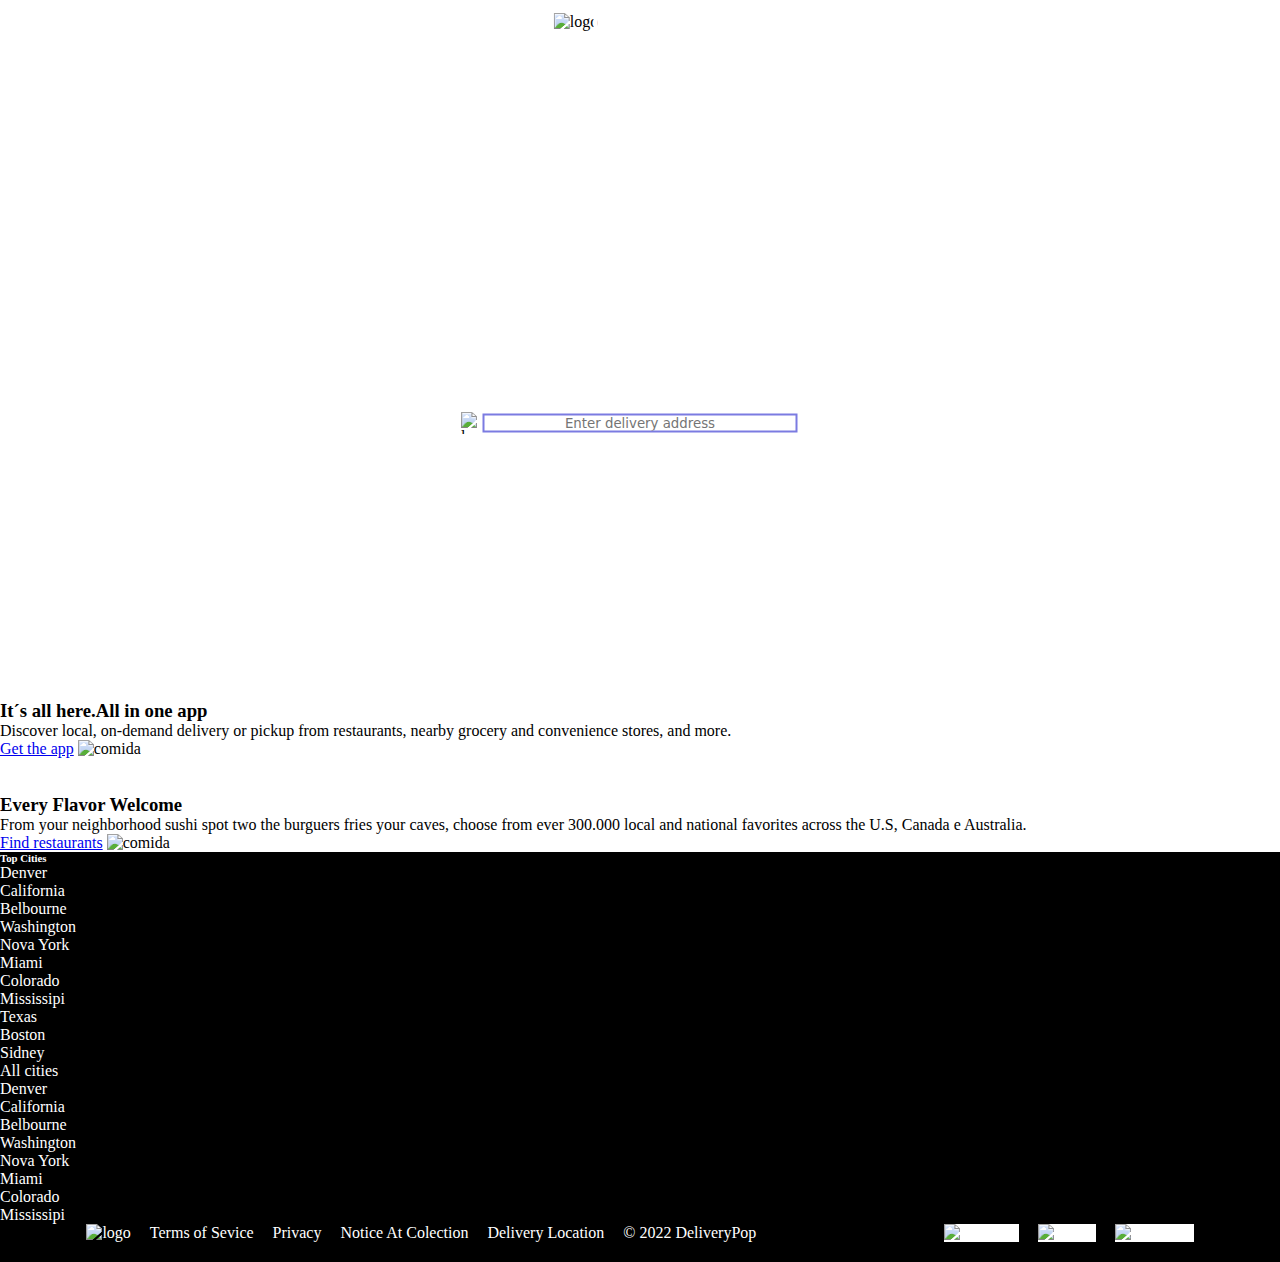
==== assets/index.html @ 7649f966 "conclusao footer" ====
<!DOCTYPE html>
<html lang="pt-br">
<head>
    <meta charset="UTF-8">
    <meta http-equiv="X-UA-Compatible" content="IE=edge">
    <meta name="viewport" content="width=device-width, initial-scale=1.0">
    <link rel="stylesheet" href="css/stylo.css">
    <title>Document</title>
</head>
<body>
    
    <header>

    <div class="heading">

        <img class="logo" src="imagem/vector.png" alt="logo">
        <h1>DELIVERYPOP</h1>
        
    </div>

        <h2>Restaurants and more,
        delivered to your door</h2>
   
    <div class="icon">
        <img class="localizacao" src="imagem/pin.png" alt="localizacaoendereco">

        <input type="text" id="adress" name="adress" name="adress" placeholder="Enter delivery address" size="40">
        

    </div>

        <a href="#" target="blank">Sign in for saved address</a>
        
    </header>

<section>
 <h3>It´s all here.All in one app</h3>
<p> Discover local, on-demand delivery or pickup from
    restaurants, nearby grocery and convenience stores,
    and more.
</p>
<a href="#" target="blank">Get the app</a>
<img src="imagem/imagem2.png" alt="comida">

</section>

<br><br>

<section>
        <h3>Every Flavor Welcome</h3>
       <p> From your neighborhood sushi spot two the 
        burguers fries your caves, choose from ever 
        300.000 local and national favorites across
        the U.S, Canada e Australia.
       </p>
       <a href="#" target="blank">Find restaurants</a>
       <img src="imagem/imagem3.png" alt="comida">
       
</section>

<section class="cities">

<h6>Top Cities</h6>

<ul>

<li>Denver</li>
<li>California</li>
<li>Belbourne</li>
<li>Washington</li>
<li>Nova York</li>
<li>Miami</li>
<li>Colorado</li>
<li>Mississipi</li>
<li>Texas</li>
<li>Boston</li>
<li>Sidney</li>
<li>All cities</li>

</ul>

<ul>

    <li>Denver</li>
    <li>California</li>
    <li>Belbourne</li>
    <li>Washington</li>
    <li>Nova York</li>
    <li>Miami</li>
    <li>Colorado</li>
    <li>Mississipi</li>

</ul>



</section>



<footer class="container">

<div class="termo">

    <img class="fimfooter" src="imagem/vector.png" alt="logo">
    <span>Terms of Sevice</span>
    <span>Privacy</span>
    <span>Notice At Colection</span>
    <span>Delivery Location</span>
    <span>© 2022 DeliveryPop</span>
    
</div>

<div class="redes">

    <img class="fimfooter" src="imagem/twitter.png" alt="facebook">
    <img class="fimfooter" src="imagem/facebook.png" alt="twitter">
    <img class="fimfooter" src="imagem/instagram.png" alt="instagram">

</div>

</footer>

</body>
</html>
---- assets/css/stylo.css ----
*{
box-sizing: border-box;
margin: 0;
padding: 0;

}
body{
    height: 100vh;
   
      
}


header{
    position: relative;
    background-image:url("../imagem/imagem1.png");
    height: 700px;
    width: 100%;
    background-repeat:no-repeat ;
    background-size:cover;

}

header h1{
    position: absolute;
    bottom:93%;
    left: 55%;
    transform:translate(-50%, -50%);
    color: white;
    font-family: system-ui, -apple-system, BlinkMacSystemFont, 'Segoe UI', Roboto, Oxygen, Ubuntu, Cantarell, 'Open Sans', 'Helvetica Neue', sans-serif;
    letter-spacing: 5px;
    font-size: 22px;
    
 
}

.heading img.logo{
    position: absolute;
    bottom:93%;
    left: 45%;
    transform:translate(-50%, -50%);
    height: 24px;
      
}



header h2{
    width: 700px;
    position: absolute;
    top: 40%;
    left: 50%;
    transform:translate(-50%, -50%);
    color: white;
    font-family: system-ui, -apple-system, BlinkMacSystemFont, 'Segoe UI', Roboto, Oxygen, Ubuntu, Cantarell, 'Open Sans', 'Helvetica Neue', sans-serif;
    text-align: center;  
    font-size: 64px;
    line-height: 1,5px;
}


div.icon{
    background-color:white ;
    width: 480px;
    height: 60px;
    border-radius: 10px;
    position: absolute;
    top: 60%;
    left: 50%;
    transform:translate(-50%, -50%);
}

header div input{
    position: absolute;
    top: 55%;
    left: 50%;
    transform:translate(-50%, -50%);
    font-family: system-ui, -apple-system, BlinkMacSystemFont, 'Segoe UI', Roboto, Oxygen, Ubuntu, Cantarell, 'Open Sans', 'Helvetica Neue', sans-serif;
    text-align: center;  
    border:2px solid rgb(123, 123, 225);
   
}


header div img.localizacao{
    position: absolute;
    top: 55%;
    left: 15%;
    transform:translate(-50%, -50%);
    width: 22px;
    height: 22px;
    z-index: 1; 
}

header a{
    position: absolute;
    top: 70%;
    left: 50%;
    transform:translate(-50%, -50%);
    color: white;
    font-family: system-ui, -apple-system, BlinkMacSystemFont, 'Segoe UI', Roboto, Oxygen, Ubuntu, Cantarell, 'Open Sans', 'Helvetica Neue', sans-serif;
    text-align: center; 
    font-size: 18px;
}

section.cities{
    background-color: black;
    color:white;
}

footer.container{
    display: flex;
    justify-content: space-around;
    width: 100%;
    background-color:black;
    color: white;
    padding-bottom: 20px;
   
}

footer .redes .fimfooter{
    background-color: white;
    width: 22px;
    height: 22px;
    margin-left: 15px;
    
    
}


div.termo span{
    margin-left: 15px;
}
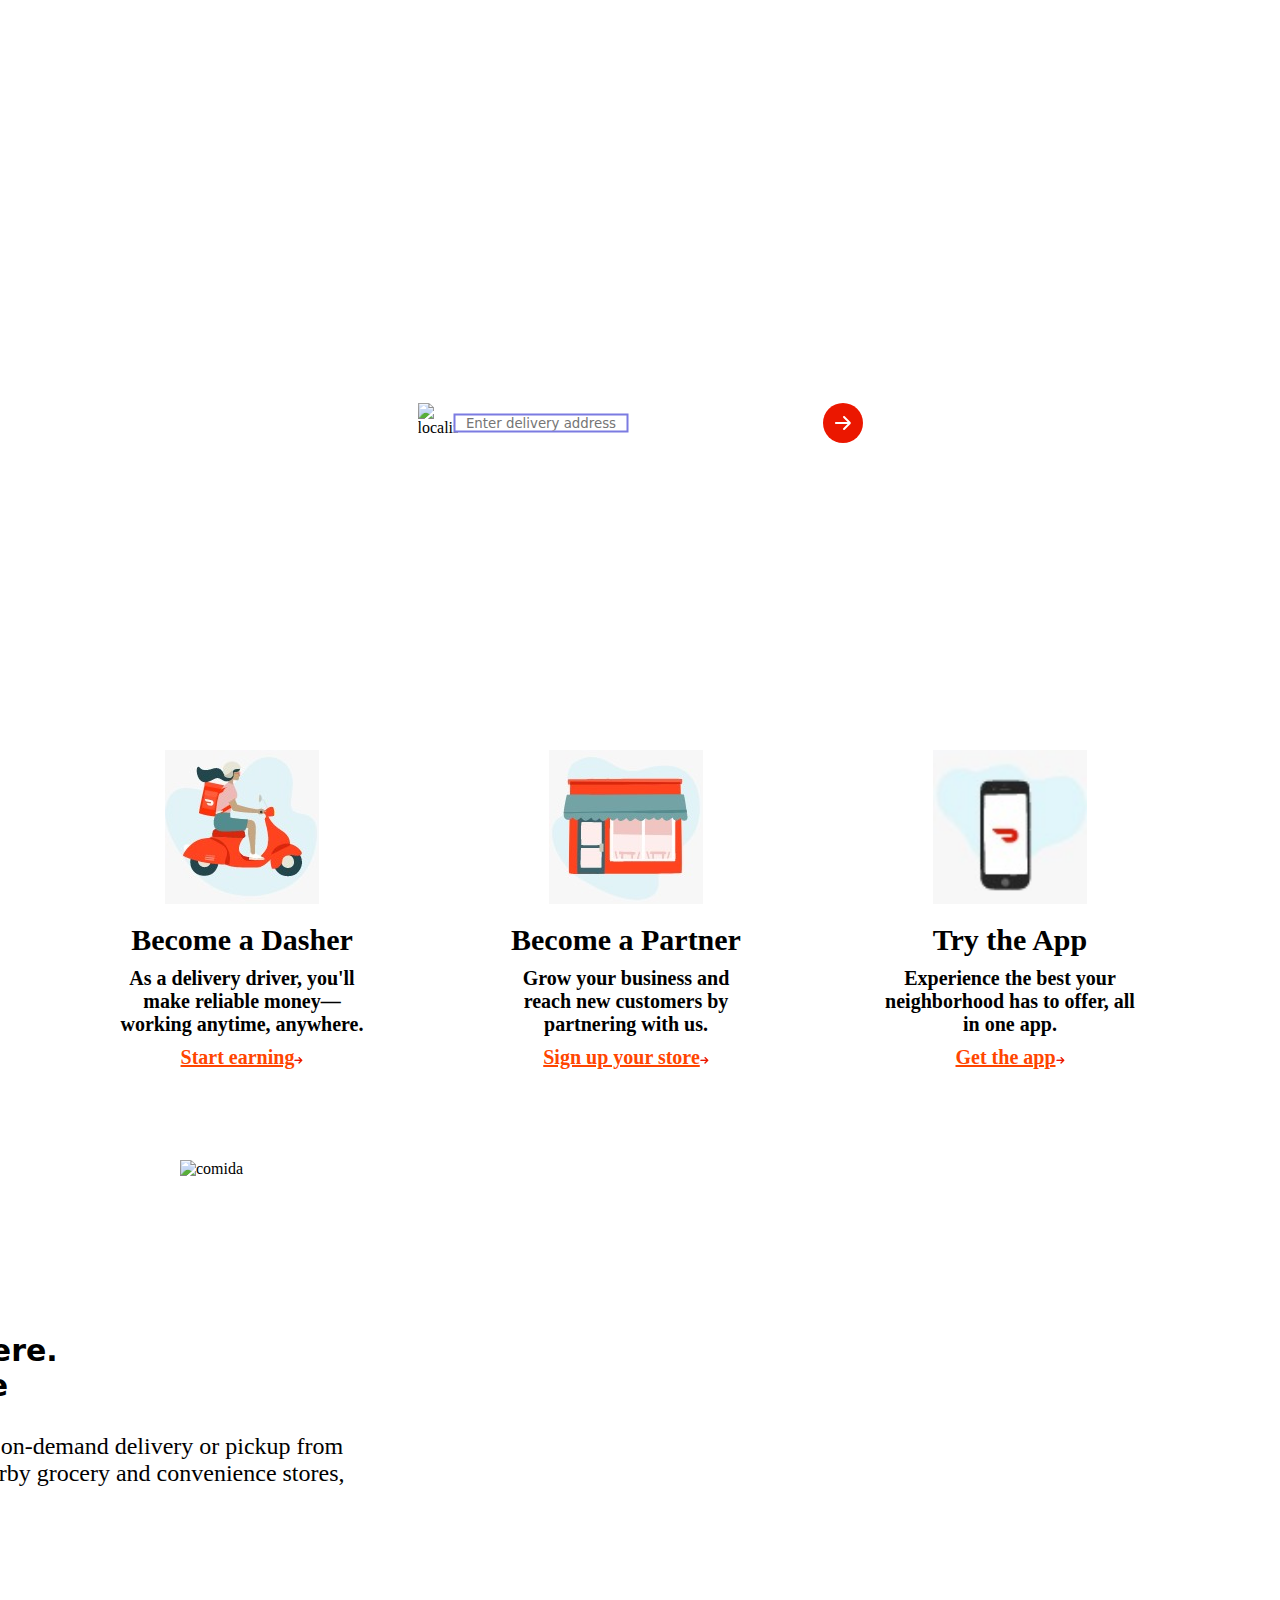
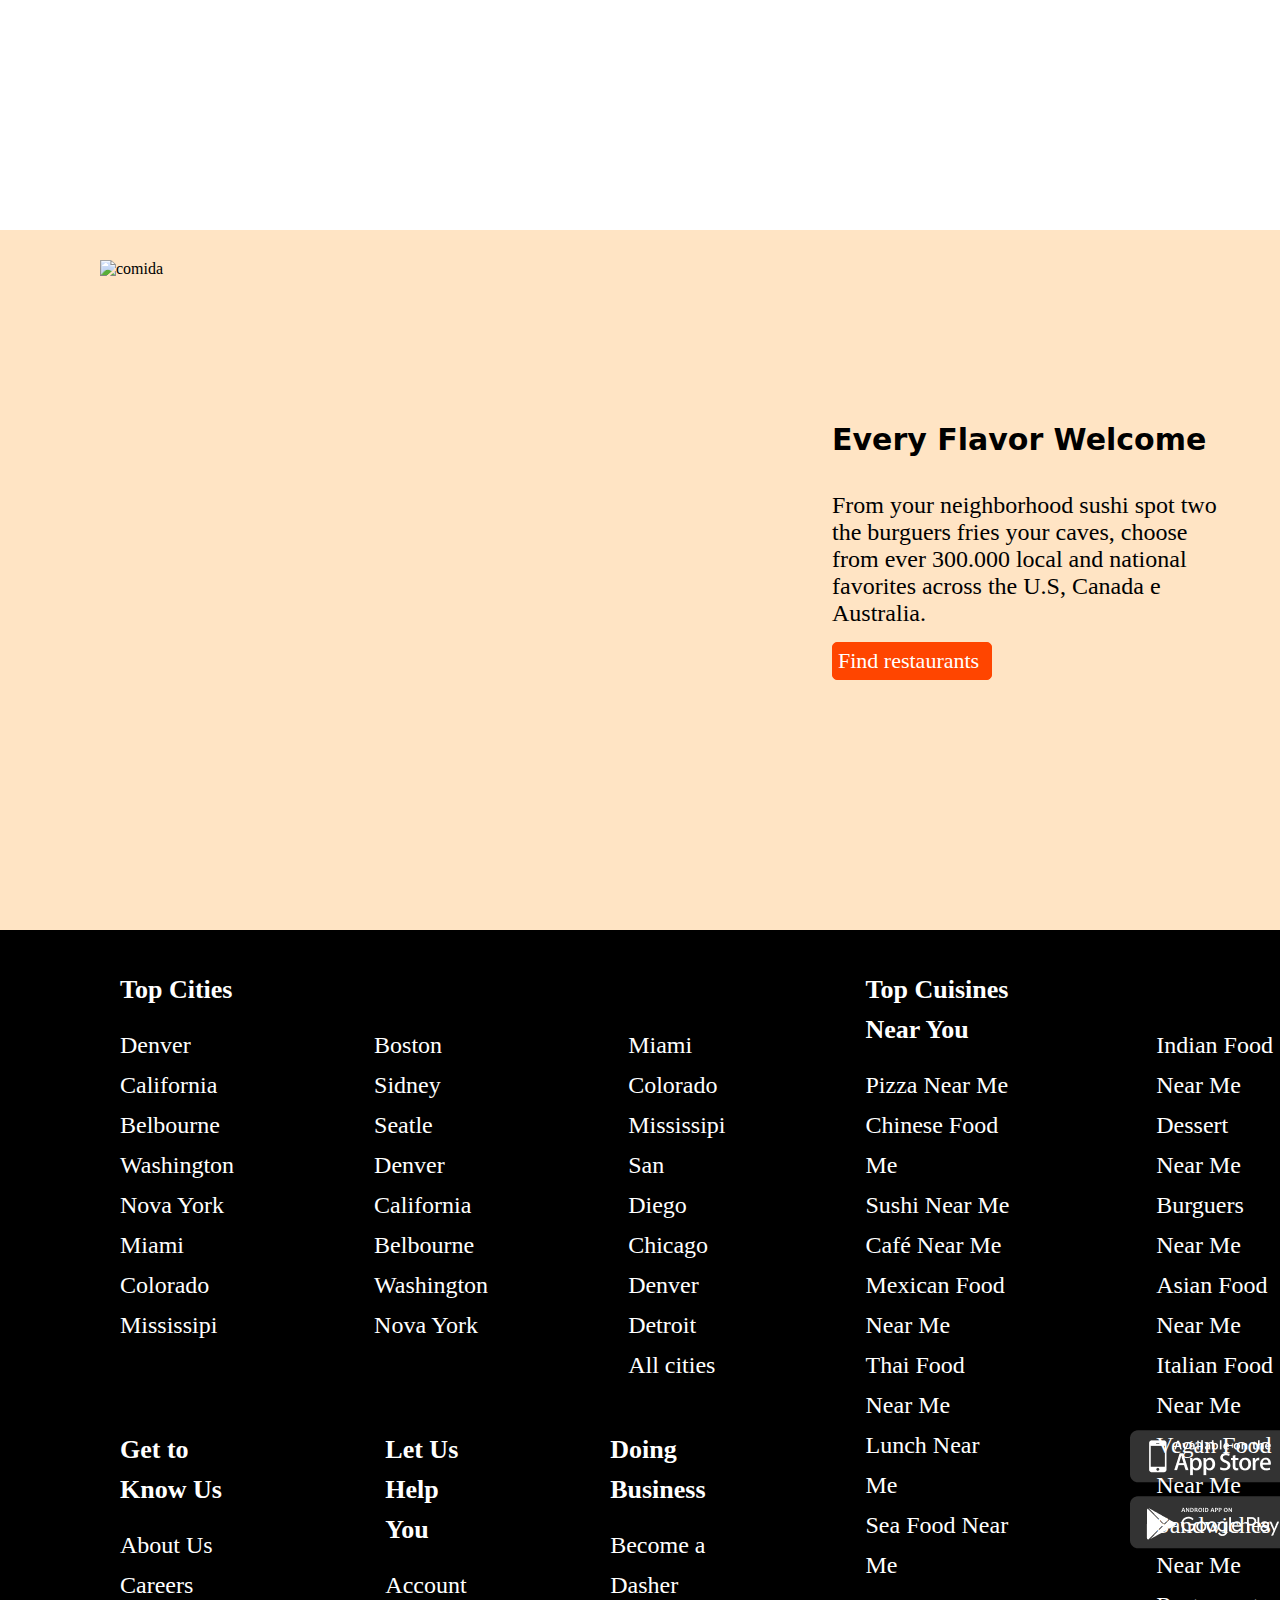
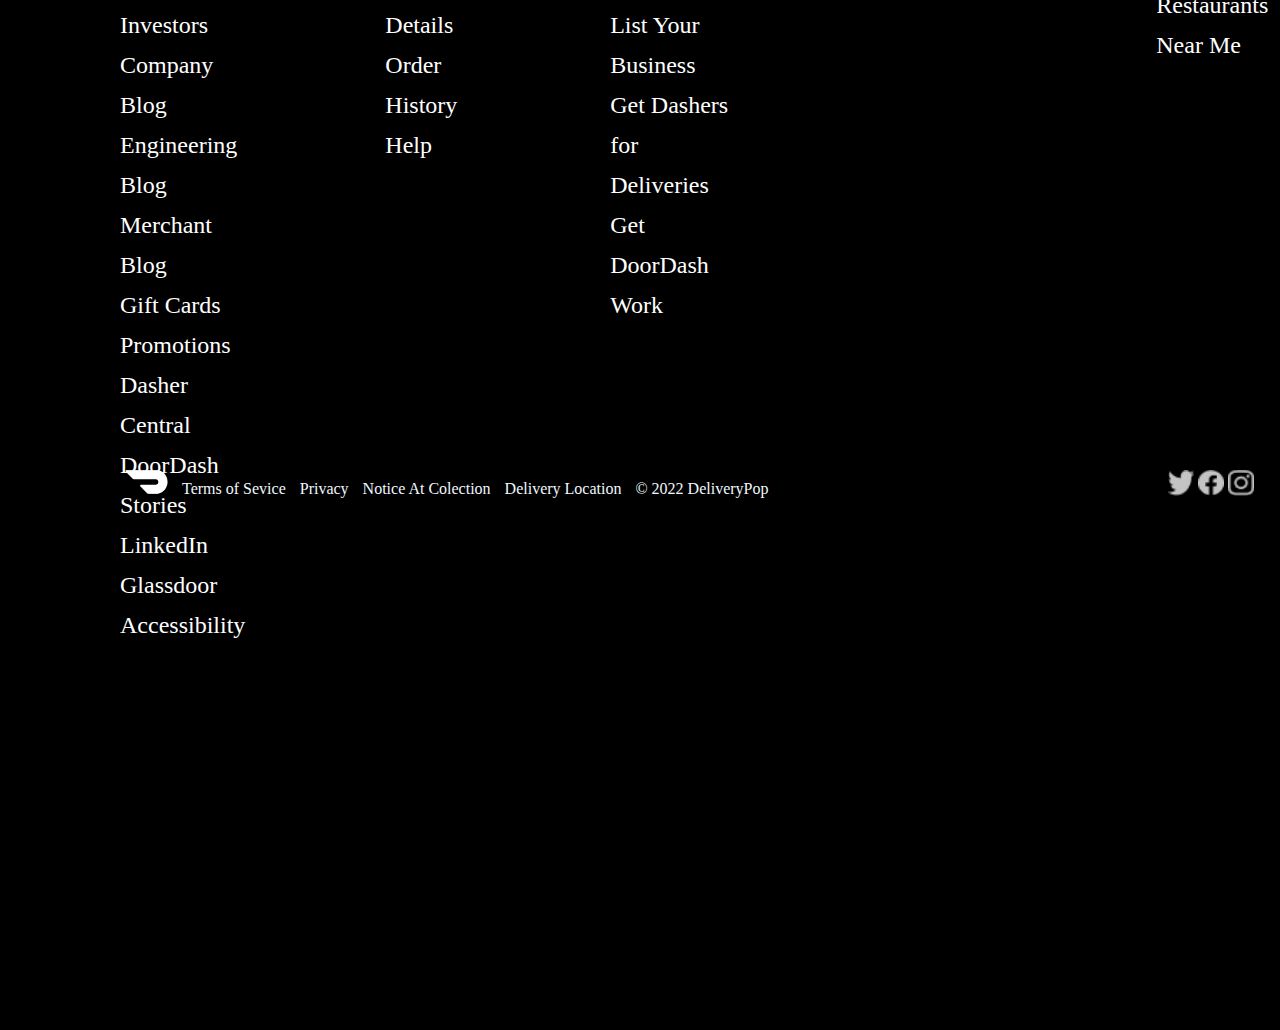
==== commit 1fc59c5e: "finalizacao do trabalho" ====
--- a/assets/index.html
+++ b/assets/index.html
@@ -13,7 +13,7 @@
 
     <div class="heading">
 
-        <img class="logo" src="imagem/vector.png" alt="logo">
+        <img class="logo" src="imagem/logo.png" alt="logo">
         <h1>DELIVERYPOP</h1>
         
     </div>
@@ -23,9 +23,10 @@
    
     <div class="icon">
         <img class="localizacao" src="imagem/pin.png" alt="localizacaoendereco">
-
-        <input type="text" id="adress" name="adress" name="adress" placeholder="Enter delivery address" size="40">
-        
+        <label from="adress">
+        <input type="text" id="adress" name="adress" name="adress" placeholder="Enter delivery address" size="20">
+        </label>
+        <img class="setavermelha" src="imagem/seta.svg" alt="setaindicativa">
 
     </div>
 
@@ -33,36 +34,89 @@
         
     </header>
 
-<section>
- <h3>It´s all here.All in one app</h3>
-<p> Discover local, on-demand delivery or pickup from
+
+<section class="figuras">
+
+    <div class="vespa">
+
+    <img src="imagem/vespa.jpeg" alt="entregadomicilio">
+    <h2 class="become">Become a Dasher</h2>
+    <p class="experiencia">As a delivery driver, you'll make reliable money—working anytime, anywhere.</p>
+    <a class=hover href="#">Start earning<img src=imagem/setinha.png></a>
+
+    </div>
+
+    <div class="quiosque">
+
+    <img src="imagem/quiosque.jpeg" alt="entregadomicilio">
+    <h2 class="become">Become a Partner</h2>
+    <p class="experiencia">Grow your business and reach new customers by partnering with us.</p>
+    <a class=hover href="#">Sign up your store<img src=imagem/setinha.png></a>
+
+    </div>
+
+    <div class="celular">
+
+    <img class=dimensao src="imagem/celular.jpeg" alt="entregadomicilio">
+    <h2 class="become">Try the App</h2>
+    <p class="experiencia">Experience the best your neighborhood has to offer, all in one app.</p>
+    <a class="hover" href="#">Get the app<img src=imagem/setinha.png></a>
+
+    </div>
+
+
+    </section>
+
+<section class="photo1">
+
+ <div class="every1">
+ <h3 class="apps">It´s all here. All in one app.</h3>
+<p class="paragrafo1"> Discover local, on-demand delivery or pickup from
     restaurants, nearby grocery and convenience stores,
     and more.
 </p>
-<a href="#" target="blank">Get the app</a>
-<img src="imagem/imagem2.png" alt="comida">
+<a class="get1" href="#" target="blank">Get the app</a>
+
+</div>
+
+<figure>
+
+<img class= "comida1" src="imagem/imagem2.png" alt="comida">
+
+</figure>
 
 </section>
 
-<br><br>
-
-<section>
-        <h3>Every Flavor Welcome</h3>
-       <p> From your neighborhood sushi spot two the 
+
+<section class="photo2">
+<div class="every2">
+    <h3 class="flavor">Every Flavor Welcome</h3>
+    <p class="paragrafo2"> From your neighborhood sushi spot two the 
         burguers fries your caves, choose from ever 
         300.000 local and national favorites across
         the U.S, Canada e Australia.
-       </p>
-       <a href="#" target="blank">Find restaurants</a>
-       <img src="imagem/imagem3.png" alt="comida">
+    </p>
+    <a class="get2" href="#" target="blank">Find restaurants</a>
+
+</div>
+
+    <figure>
+
+    <img class= "comida2" src="imagem/imagem3.png" alt="comida">
+
+    </figure>
        
 </section>
 
 <section class="cities">
 
-<h6>Top Cities</h6>
-
-<ul>
+<div class="container1">
+
+<div class="topcity">
+
+<h4 class="cidade">Top Cities</h4>
+
+<ul class="lista1">
 
 <li>Denver</li>
 <li>California</li>
@@ -72,54 +126,181 @@
 <li>Miami</li>
 <li>Colorado</li>
 <li>Mississipi</li>
-<li>Texas</li>
+
+
+</ul>
+
+</div>
+
+<div class="pluscity">
+
+<ul class="lista2">
+
 <li>Boston</li>
 <li>Sidney</li>
+<li>Seatle</li>
+<li>Denver</li>
+<li>California</li>
+<li>Belbourne</li>
+<li>Washington</li>
+<li>Nova York</li>
+
+</ul>
+
+</div>
+
+<div class="maiscidades">
+
+<ul class="lista2">
+
+<li>Miami</li>
+<li>Colorado</li>
+<li>Mississipi</li>
+<li>San Diego</li>
+<li>Chicago</li>
+<li>Denver</li>
+<li>Detroit</li>
 <li>All cities</li>
 
 </ul>
 
+</div>
+
+<div class="tops">
+
+<h4 class="restaurantes">Top Cuisines Near You</h4>
+
+<ul class="lista1">
+
+<li>Pizza Near Me</li>
+<li>Chinese Food Me</li>
+<li>Sushi Near Me</li>
+<li>Café Near Me</li>
+<li>Mexican Food Near Me</li>
+<li>Thai Food Near Me</li>
+<li>Lunch Near Me</li>
+<li>Sea Food Near Me</li>
+
+</ul>
+
+</div>
+
+<div class="topissimo">
+
+<ul class="lista2">
+
+<li>Indian Food Near Me</li>
+<li>Dessert Near Me</li>
+<li>Burguers Near Me</li>
+<li>Asian Food Near Me</li>
+<li>Italian Food Near Me</li>
+<li>Vegan Food Near Me</li>
+<li>Sandwiches Near Me</li>
+<li>Restaurants Near Me</li>
+
+</ul>
+
+</div>
+
+</div>
+
+</section>
+
+<section class="informacoes">
+
+<div class="container2">
+
+<div class="getto">
+
+<h4 class="size">Get to Know Us</h4>
+        
 <ul>
-
-    <li>Denver</li>
-    <li>California</li>
-    <li>Belbourne</li>
-    <li>Washington</li>
-    <li>Nova York</li>
-    <li>Miami</li>
-    <li>Colorado</li>
-    <li>Mississipi</li>
-
-</ul>
-
-
+        
+<li>About Us</li>
+<li>Careers</li>
+<li>Investors</li>
+<li>Company Blog</li>
+<li>Engineering Blog</li>
+<li>Merchant Blog</li>
+<li>Gift Cards</li>
+<li>Promotions</li>
+<li>Dasher Central</li>
+<li>DoorDash Stories</li>
+<li>LinkedIn</li>
+<li>Glassdoor</li>
+<li>Accessibility</li>
+        
+</ul>
+        
+</div>
+
+<div class="let">
+
+<h4 class="size">Let Us Help You</h4>
+
+<ul>
+
+<li>Account Details</li>
+<li>Order History</li>
+<li>Help</li>
+
+</ul>
+
+</div>
+
+<div  class="doing">
+
+<h4 class="size">Doing Business</h4>
+
+<ul>
+
+<li>Become a Dasher</li>
+<li>List Your Business</li>
+<li>Get Dashers for Deliveries</li>
+<li>Get DoorDash Work</li>
+
+</ul>
+
+</div>
+
+<div class="stores">
+
+<img src="imagem/apple.png" alt="applestore">
+<img src="imagem/google.png" alt="googlestore">
+
+
+</div>
+
+</div>
 
 </section>
 
 
-
-<footer class="container">
+<footer>
+<div class="container">
 
 <div class="termo">
 
-    <img class="fimfooter" src="imagem/vector.png" alt="logo">
+    <img class="fimfooter2" src="imagem/logo.png" alt="logo">
     <span>Terms of Sevice</span>
     <span>Privacy</span>
     <span>Notice At Colection</span>
     <span>Delivery Location</span>
     <span>© 2022 DeliveryPop</span>
     
+    
 </div>
 
 <div class="redes">
 
-    <img class="fimfooter" src="imagem/twitter.png" alt="facebook">
-    <img class="fimfooter" src="imagem/facebook.png" alt="twitter">
-    <img class="fimfooter" src="imagem/instagram.png" alt="instagram">
+    <a href=# target="_blank"><img class="fimfooter" src="imagem/twiter.png" alt="facebook"></a>
+    <a href=# target="_blank"><img class="fimfooter" src="imagem/facebook.png" alt="twitter"></a>
+    <a href=# target="_blank"><img class="fimfooter" src="imagem/instagram.png" alt="instagram"></a>
+
+</div>
 
 </div>
 
 </footer>
-
 </body>
-</html>+</html>
--- a/assets/css/stylo.css
+++ b/assets/css/stylo.css
@@ -3,10 +3,11 @@
 margin: 0;
 padding: 0;
 
+
+
 }
 body{
     height: 100vh;
-   
       
 }
 
@@ -44,7 +45,6 @@
 }
 
 
-
 header h2{
     width: 700px;
     position: absolute;
@@ -61,7 +61,7 @@
 
 div.icon{
     background-color:white ;
-    width: 480px;
+    width: 450px;
     height: 60px;
     border-radius: 10px;
     position: absolute;
@@ -73,7 +73,7 @@
 header div input{
     position: absolute;
     top: 55%;
-    left: 50%;
+    left:28%;
     transform:translate(-50%, -50%);
     font-family: system-ui, -apple-system, BlinkMacSystemFont, 'Segoe UI', Roboto, Oxygen, Ubuntu, Cantarell, 'Open Sans', 'Helvetica Neue', sans-serif;
     text-align: center;  
@@ -85,10 +85,19 @@
 header div img.localizacao{
     position: absolute;
     top: 55%;
-    left: 15%;
-    transform:translate(-50%, -50%);
-    width: 22px;
-    height: 22px;
+    left: 5%;
+    transform:translate(-50%, -50%);
+    width: 40px;
+    height: 40px; 
+}
+
+header div img.setavermelha{
+    position: absolute;
+    top: 55%;
+    left: 95%;
+    transform:translate(-50%, -50%);
+    width: 40px;
+    height: 40px;
     z-index: 1; 
 }
 
@@ -100,36 +109,304 @@
     color: white;
     font-family: system-ui, -apple-system, BlinkMacSystemFont, 'Segoe UI', Roboto, Oxygen, Ubuntu, Cantarell, 'Open Sans', 'Helvetica Neue', sans-serif;
     text-align: center; 
-    font-size: 18px;
+    font-size: 18px;   
+}
+
+section.figuras{
+    display: flex;
+    width: 90%;
+    height: 300px;
+    margin-top: 50px;
+    justify-content:space-around;
+    text-align: center;
+    margin-left: 50px;
+    margin-right: 50px; 
+}
+
+section.figuras a.hover{
+    display: inline-block;
+    color: #FF4500 ;
+    font-weight: bold;
+    font-size: 20px;
+    margin-top: 10px;
+     
+}
+
+section.figuras h2.become{
+    margin-top: 15px;
+    font-size: 30px;
+}
+
+section.figuras p.experiencia{
+    
+    margin-top:10px;
+    font-size: 20px;
+    font-weight: bold;
+    text-align: center;
+    width: 250px;
+    margin-left: 50px;
+    margin-right: 50px;
+}
+
+
+section div.celular .dimensao{
+    width: 154px;
+    height: 154px;
+}
+
+
+section.photo1{
+    width: 100%;
+    height: 700px;
+    position: relative;
+    margin-top: 80px;
+}
+
+section.photo1 figure img.comida1{
+    width: 1000px;
+    height: 600px;
+    float:right;
+    margin-top: 30px;
+    margin-right: 100px;
+}
+
+section.photo1 a.get1{
+    display: inline-block;
+    font-size:22px ;
+    border: 1px solid #FF4500;
+    border-radius: 5px;
+    background-color: #FF4500;
+    color: white;
+    text-decoration: none;
+    padding:5px ;
+    margin-left: 22px;
+}
+
+section.photo1 div.every1{
+    position: absolute;
+    transform:translate(-50%, -50%);
+    bottom: 250px;
+    right:52%;
+    bottom:20%;
+    
+}
+
+section.photo1 h3.apps{
+    width: 240px;
+    height: 100px;
+    font-size: 30px;
+    font-family: system-ui, -apple-system, BlinkMacSystemFont, 'Segoe UI', Roboto, Oxygen, Ubuntu, Cantarell, 'Open Sans', 'Helvetica Neue', sans-serif;
+    padding-left: 30px;
+}
+
+section.photo1 p.paragrafo1{
+    width: 530px;
+    height: 100px;
+    font-size: 24px;
+    text-align:left;
+    padding-left: 30px;
+}
+
+
+section.photo2{
+    background-color: bisque;
+    width: 100%;
+    height: 700px;
+    position: relative;
+}
+
+section.photo2 figure img.comida2{
+    width: 1000px;
+    height: 600px;
+    float:left;
+    margin-top: 30px;
+    margin-left: 100px;
+}
+
+section.photo2 a.get2{
+    width:160px;
+    display:block;
+    font-size:22px ;
+    border: 1px solid #FF4500 ;
+    border-radius: 5px;
+    background-color: #FF4500;
+    color: white;
+    text-decoration: none;
+    padding: 5px;
+    margin-top: 20px;
+}
+
+section.photo2 div.every2{
+    position: absolute;
+    bottom: 250px;
+    margin-left: 65%;
+   
+}
+
+section.photo2 h3.flavor{
+    width: 400px;
+    height: 100px;
+    font-size: 30px;
+    font-family: system-ui, -apple-system, BlinkMacSystemFont, 'Segoe UI', Roboto, Oxygen, Ubuntu, Cantarell, 'Open Sans', 'Helvetica Neue', sans-serif;
+    margin-top: 40px;
+    padding-top: 30px;
+}
+
+section.photo2 p.paragrafo2{
+    width: 400px;
+    height: 130px;
+    font-size: 24px;
+    text-align:left;
+    padding-bottom: 30px;
 }
 
 section.cities{
     background-color: black;
     color:white;
-}
-
-footer.container{
+    width: 100%;
+    height: 500px;
+}
+
+section.cities div.container1{
     display: flex;
-    justify-content: space-around;
-    width: 100%;
+    flex-direction: row;
+    justify-content:flex-start;
+    position: relative;
+   
+}
+
+ h4.cidade, .restaurantes{
+    margin-top: 40px;
+    font-size: 26px;
+    line-height: 40px;
+    margin-bottom: 10px;
+}
+
+ul{
+    list-style-type: none;
+    line-height: 40px;
+    font-size: 24px ;
+   margin-top: 15px;
+}
+
+div.container1 ul.lista2{
+    margin-top: 95px;
+
+}
+
+div.container1 div.topcity{
+    margin-left: 120px;
+   
+}
+
+div.container1 div.pluscity{
+    margin-left: 140px;
+   
+   
+}
+
+div.container1 div.maiscidades{
+    margin-left: 140px;
+   
+}
+
+div.container1 div.tops{
+    margin-left: 140px;
+
+}
+div.container1 div.topissimo{
+    margin-left: 140px;
+}  
+
+
+section.informacoes{
+    width: 100%;
+    height: 600px;
+    background-color: black;
+    color:white;
+    
+}
+
+section.informacoes div.container2{
+    display: flex;
+    flex-direction: row;
+    font-size: 22px;
+    line-height: 40px;
+    justify-content:flex-start; 
+
+}
+
+div.container2 div.getto{
+    margin-left:120px;
+}
+
+div.container2 div.let{
+    margin-left:140px;
+    
+}
+
+div.container2 div.doing{
+    margin-left:140px;
+    
+}
+
+div.container2 div.stores{
+    margin-left:400px;
+    display:inline-block;
+    width: 150px;
+    
+}
+
+div.container2 h4.size{
+    font-size: 26px ;
+    border-top: 10px;
+}
+
+
+footer{
+    width: 100%;
+    height: 600px;
     background-color:black;
-    color: white;
-    padding-bottom: 20px;
-   
-}
-
-footer .redes .fimfooter{
-    background-color: white;
-    width: 22px;
-    height: 22px;
-    margin-left: 15px;
-    
-    
-}
-
+    color: aliceblue;
+    
+    
+}
+
+footer div.container{
+    height: 300px;
+    display: flex;
+    justify-content:flex-start;
+    margin-left:90px;
+    
+}
+
+div.redes img.fimfooter{
+    display: inline-block;
+    width: 26px;
+    height: 26px;
+   
+}
+
+div.termo{
+    margin-top: 40px;
+    margin-left: 35px;
+   
+    
+}
+
+div.redes{
+    margin-top: 40px;
+    margin-left: 400px;
+    
+}
+
+div.redes img.fimfooter2{
+    display: inline-block;
+    width: 26px;
+    height: 26px;
+   
+}
 
 div.termo span{
-    margin-left: 15px;
-}
-
-
+    padding-left: 10px;
+}
